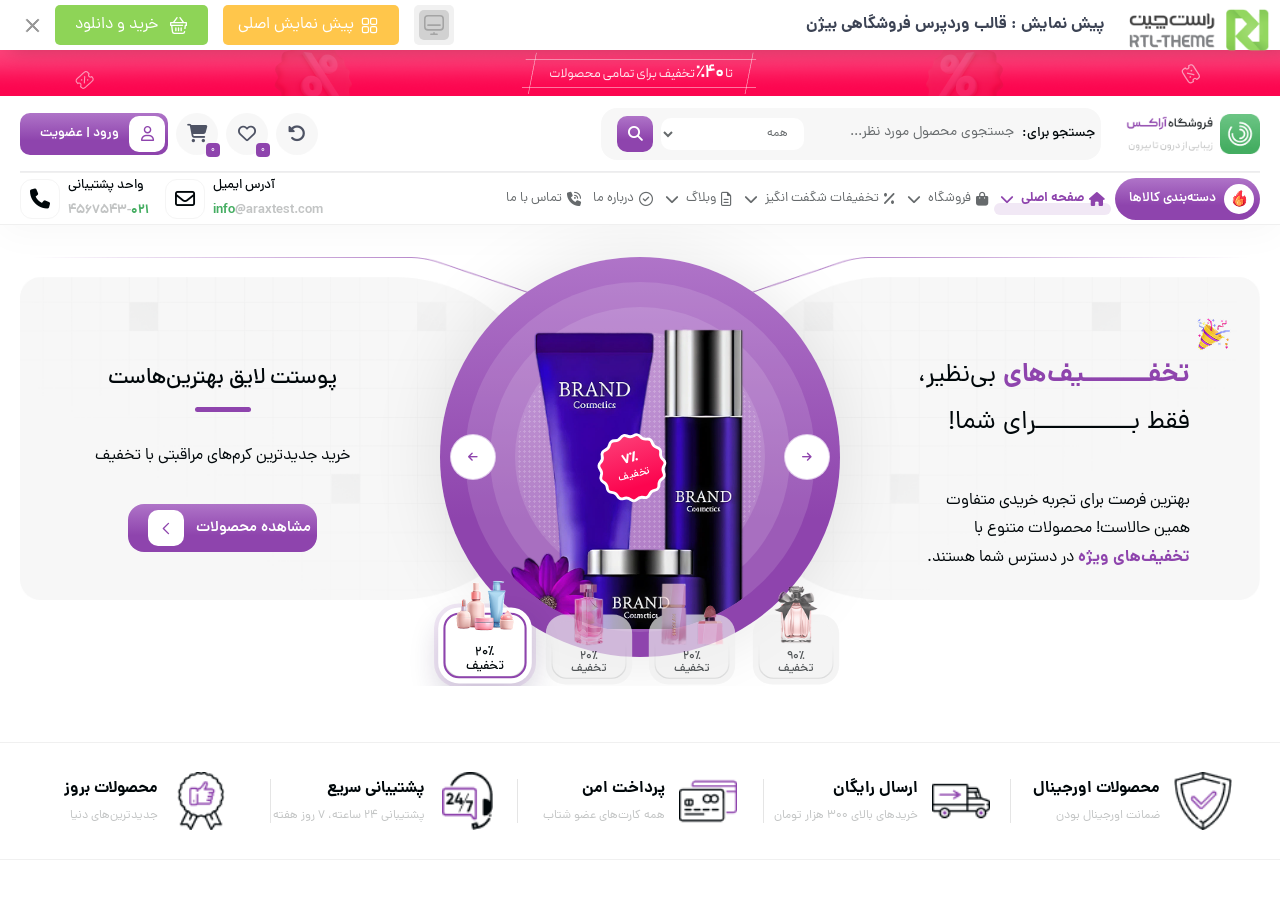
==== index.html @ 6281d41d "Initial commit" ====
<!doctype html>
<html dir="rtl" lang="fa-IR">
  <head>
    <meta charset="UTF-8" />
    <title>پیش نمایش : قالب وردپرس فروشگاهی بیژن</title>
    <meta
      name="viewport"
      content="width=device-width, initial-scale=1, maximum-scale=5"
    />
    <link rel="stylesheet" href="assets/css/fontiran.css" />
    <link rel="stylesheet" href="assets/css/styles.css" />
    <link rel="stylesheet" href="assets/css/site-header.css" />
    <link rel="stylesheet" href="assets/css/hero.css" />
    <link
      rel="stylesheet"
      href="https://cdnjs.cloudflare.com/ajax/libs/font-awesome/6.5.2/css/all.min.css"
    />
  </head>
  <body
    id="preview-bar"
    class="preview-shell-page"
    data-preview-device="desktop"
    data-preview-bar
  >
    <!-- Preview top bar -->
    <div class="preview-bar" role="toolbar" aria-label="نوار ابزار پیش‌نمایش">
      <!-- Logo -->
      <div class="preview-bar__logo-wrap">
        <a href="https://www.rtl-theme.com">
          <img
            src="assets/images/logo.png"
            alt="راست چین - RTL-THEME"
            class="preview-bar__logo-image"
          />
        </a>
      </div>

      <!-- Title -->
      <div class="preview-bar__title-wrap">
        <h1 class="preview-bar__title">
          پیش نمایش : قالب وردپرس فروشگاهی بیژن
        </h1>
      </div>

      <!-- Device switcher -->
      <div
        class="preview-bar__devices"
        role="group"
        aria-label="تغییر اندازه نمایش"
      >
        <div class="device-switcher">
          <button
            type="button"
            class="device-switcher__button device-switcher__button--desktop"
            data-device="desktop"
            aria-pressed="true"
            aria-label="نمایش دسکتاپ"
          ></button>
          <button
            type="button"
            class="device-switcher__button device-switcher__button--laptop"
            data-device="laptop"
            aria-pressed="false"
            aria-label="نمایش لپ‌تاپ"
          ></button>
          <button
            type="button"
            class="device-switcher__button device-switcher__button--tablet"
            data-device="tablet"
            aria-pressed="false"
            aria-label="نمایش تبلت"
          ></button>
          <button
            type="button"
            class="device-switcher__button device-switcher__button--mobile"
            data-device="mobile"
            aria-pressed="false"
            aria-label="نمایش موبایل"
          ></button>
        </div>
      </div>

      <!-- Buy + preview buttons -->
      <div class="preview-bar__actions">
        <a href="#" class="preview-bar__link preview-bar__link--preview">
          <span class="preview-bar__link-icon" aria-hidden="true"></span>
          پیش نمایش اصلی
        </a>
        <a href="#" class="preview-bar__link preview-bar__link--buy">
          <span class="preview-bar__link-icon" aria-hidden="true"></span>
          خرید و دانلود
        </a>
      </div>

      <!-- Close -->
      <div class="preview-bar__close-wrap">
        <button
          type="button"
          class="preview-bar__close"
          aria-label="بستن پیش‌نمایش"
          data-preview-bar-close
        ></button>
      </div>
    </div>

    <button
      type="button"
      class="preview-bar-restore"
      data-preview-bar-open
      aria-label="نمایش دوباره نوار پیش‌نمایش"
      aria-controls="preview-bar"
      hidden
    >
      <i class="fa-solid fa-chevron-down" aria-hidden="true"></i>

      <span>نمایش نوار پیش‌نمایش</span>
    </button>

    <main class="preview-stage">
      <div class="preview-device-frame" data-preview-device-frame>
        <iframe
          class="preview-device-frame__content"
          src="demo.html"
          title="پیش‌نمایش قالب فروشگاهی بیژن"
          data-preview-iframe
        ></iframe>
      </div>
    </main>

    <script src="assets/js/core/preview.js"></script>

    <script>
      initPreviewBar();
      initDeviceSwitcher();
    </script>
  </body>
</html>
---- assets/css/fontiran.css ----
/* Dana font family - WOFF only. Remove unused weight blocks if not downloaded. */

@font-face {
    font-family: "Dana";
    font-style: normal;
    font-weight: 10;
    font-display: swap;
    src: url('../fonts/woff/DanaFaNum-Hairline.woff') format('woff');
}

@font-face {
    font-family: "Dana";
    font-style: normal;
    font-weight: 100;
    font-display: swap;
    src: url('../fonts/woff/DanaFaNum-Thin.woff') format('woff');
}

@font-face {
    font-family: "Dana";
    font-style: normal;
    font-weight: 200;
    font-display: swap;
    src: url('../fonts/woff/DanaFaNum-UltraLight.woff') format('woff');
}

@font-face {
    font-family: "Dana";
    font-style: normal;
    font-weight: 300;
    font-display: swap;
    src: url('../fonts/woff/DanaFaNum-Light.woff') format('woff');
}

@font-face {
    font-family: "Dana";
    font-style: normal;
    font-weight: normal;
    font-display: swap;
    src: url('../fonts/woff/DanaFaNum-Regular.woff') format('woff');
}

@font-face {
    font-family: "Dana";
    font-style: normal;
    font-weight: 500;
    font-display: swap;
    src: url('../fonts/woff/DanaFaNum-Medium.woff') format('woff');
}

@font-face {
    font-family: "Dana";
    font-style: normal;
    font-weight: 600;
    font-display: swap;
    src: url('../fonts/woff/DanaFaNum-DemiBold.woff') format('woff');
}

@font-face {
    font-family: "Dana";
    font-style: normal;
    font-weight: bold;
    font-display: swap;
    src: url('../fonts/woff/DanaFaNum-Bold.woff') format('woff');
}

@font-face {
    font-family: "Dana";
    font-style: normal;
    font-weight: 800;
    font-display: swap;
    src: url('../fonts/woff/DanaFaNum-ExtraBold.woff') format('woff');
}

@font-face {
    font-family: "Dana";
    font-style: normal;
    font-weight: 900;
    font-display: swap;
    src: url('../fonts/woff/DanaFaNum-Black.woff') format('woff');
}
---- assets/css/styles.css ----
/* ============================================
   Shared design tokens
   ============================================ */
:root {
  --layout-max-width: 1400px;
  --layout-gutter: 24px;

  --color-brand-primary: #8e44ad;
  --color-brand-primary-light-end: #af74c8;
  --color-brand-gradient: linear-gradient(
    180deg,
    var(--color-brand-primary-light-end) 0%,
    var(--color-brand-primary) 65.38%
  );
  --color-brand-primary-tint: #8e44ad1f;
  --color-secondary-accent: #44ad61;

  --color-text-dark: #00070a;
  --color-text-nav: #666a6c;
  --color-text-muted: #c2c4c4;
  --color-border: #ececee;
  --color-icon-border: #f5f5f5;
  --color-white: #fff;
  --color-surface: var(--color-white);
  --color-search-bg: #f7f7f7;
  --color-card-muted: #f0f0f0;
  --color-header-icon-bg: #f0f0f080;
  --color-header-icon-fg: #4e5364;
  --color-badge: var(--color-brand-primary);

  /* ============================================
   Neutral Borders
   ============================================ */

  --color-border-subtle: rgba(0, 0, 0, 0.06);

  --site-toolbar-height: 76px;
  --site-nav-height: 52px;

  --preview-buy: #8ed457;
  --preview-buy-hover: #76d22d;
  --preview-primary: #ffc64b;
  --preview-primary-hover: #ecaf2b;
  --preview-device-bg: #f1f1f1;
  --preview-device-bg-hover: #d1d1d1;
  --preview-title: #3c4354;
  --preview-bar-height: 50px;
  --preview-bar-shadow: 10px 0 20px rgba(0, 0, 0, 0.2);

  --header-banner-height: 46px;
  --compact-header-height: 72px;

  /* ============================================
   Shared section typography
   ============================================ */

  --section-eyebrow-size: 0.875rem;
  --section-eyebrow-weight: 400;
  --section-eyebrow-line-height: 1.8;

  --section-title-size: 1.5rem;
  --section-title-weight: 400;
  --section-title-line-height: 1.5;

  --section-title-accent-weight: 700;

  /* ============================================
   Small Typography Scale
   ============================================ */

  --text-2xs: 0.6875rem; /* 11px */
  --text-xs: 0.75rem; /* 12px */
  --text-sm: 0.8125rem; /* 13px */
  --text-md: 0.875rem; /* 14px */

  /* ============================================
   Layout & Section Rhythm
   ============================================ */

  --section-content-width: 1360px;
  --section-inline-padding: 20px;

  --section-space-top: 88px;
  --section-space-bottom: 80px;

  /* ============================================
   Border Radius Scale
   ============================================ */

  --radius-xs: 4px;
  --radius-sm: 8px;
  --radius-md: 10px;
  --radius-control: 12px;
  --radius-cta: 15px;
  --radius-lg: 16px;
  --radius-card-lg: 20px;
  --radius-xl: 24px;
  --radius-round: 999px;
  --radius-circle: 50%;

  /* ============================================
   Motion Durations
   ============================================ */

  --duration-fast: 160ms;
  --duration-base: 200ms;
  --duration-smooth: 220ms;
}

/* ============================================
   Base
   ============================================ */
*,
*::before,
*::after {
  box-sizing: border-box;
}

html {
  min-width: 320px;
  font-size: 16px;
}

body {
  margin: 0;
  overflow-x: hidden;
  color: var(--color-text-dark);
  background: var(--color-surface);
  font-family: "Dana", Tahoma, Arial, sans-serif;
}

/* ============================================
   Global Element Reset
   ============================================ */

:where(h1, h2, h3, h4, h5, h6, p, figure, ul, ol) {
  margin: 0;
}

:where(ul, ol) {
  padding: 0;
  list-style: none;
}

a {
  color: inherit;
  text-decoration: none;
}

button,
input,
select,
textarea {
  font: inherit;
}

img,
svg {
  vertical-align: middle;
}

a,
button {
  -webkit-tap-highlight-color: transparent;
}

:where(a, button, input, select, textarea):focus-visible {
  outline: 2px solid var(--color-brand-primary);
  outline-offset: 3px;
}

.visually-hidden {
  position: absolute !important;
  width: 1px !important;
  height: 1px !important;
  padding: 0 !important;
  margin: -1px !important;
  overflow: hidden !important;
  clip: rect(0, 0, 0, 0) !important;
  white-space: nowrap !important;
  border: 0 !important;
}

/* ============================================
   Shared Slider Navigation
   ============================================ */

.slider-arrows {
  display: flex;
  align-items: center;
  flex: 0 0 auto;
}

.slider-arrow {
  -webkit-appearance: none;
  appearance: none;

  display: inline-flex;
  align-items: center;
  justify-content: center;

  flex: 0 0 auto;

  padding: 0;

  border-radius: var(--radius-circle);

  font: inherit;
  line-height: 1;

  cursor: pointer;
}

.slider-arrow > i,
.slider-arrow > svg {
  flex: 0 0 auto;
  pointer-events: none;
}

.slider-arrow:disabled {
  cursor: default;
}

/* ============================================
   Compact Slider Arrow
   New Products + Best Sellers
   ============================================ */

.slider-arrow--compact {
  width: 38px;
  height: 38px;

  border: 1px solid rgba(145, 68, 183, 0.28);

  background: var(--color-surface);
  color: var(--color-brand-primary);

  font-size: 11px;

  transition:
    color var(--duration-fast) ease,
    background-color var(--duration-fast) ease,
    border-color var(--duration-fast) ease,
    transform var(--duration-fast) ease,
    opacity var(--duration-fast) ease;
}

.slider-arrow--compact:hover {
  border-color: var(--color-brand-primary);

  background: var(--color-brand-primary);
  color: var(--color-white);

  transform: translateY(-2px);
}

.slider-arrow--compact:focus-visible {
  outline: 2px solid var(--color-brand-primary);
  outline-offset: 3px;
}

.slider-arrow--compact:disabled {
  border-color: var(--color-border-subtle);

  background: #fafafa;
  color: #cecece;

  opacity: 0.8;

  transform: none;
}

@media only screen and (max-width: 700px) {
  .slider-arrow--compact {
    width: 34px;
    height: 34px;

    font-size: 10px;
  }
}

/* Reduced motion */

@media (prefers-reduced-motion: reduce) {
  .slider-arrow,
  .slider-arrow::before,
  .slider-arrow::after {
    transition-duration: 0.01ms !important;
  }
}

/* ============================================
   Shared Section View All
   ============================================ */

.section-view-all {
  --section-view-all-accent: var(--color-brand-primary);

  display: inline-flex;
  align-items: center;
  justify-content: center;

  flex: 0 0 auto;

  color: var(--section-view-all-accent);

  font-size: 0.875rem;
  font-weight: 600;
  line-height: 1.8;

  white-space: nowrap;

  text-decoration-line: underline;
  text-decoration-color: currentColor;
  text-decoration-thickness: 1px;
  text-underline-offset: 4px;

  transition:
    color var(--duration-fast) ease,
    background-color var(--duration-fast) ease,
    border-color var(--duration-fast) ease,
    opacity var(--duration-fast) ease,
    transform var(--duration-fast) ease;
}

.section-view-all:hover {
  color: var(--section-view-all-accent);

  opacity: 0.8;

  transform: translateX(-2px);
}

.section-view-all:focus-visible {
  outline: 2px solid var(--section-view-all-accent);

  outline-offset: 4px;

  border-radius: var(--radius-xs);
}

/* ============================================
   Light variant
   Amazing Deals
   ============================================ */

.section-view-all--light {
  --section-view-all-accent: var(--color-white);
}

/* ============================================
   Button variant
   Blog News
   ============================================ */

.section-view-all--button {
  width: 170px;
  height: 48px;

  justify-content: space-between;

  padding: 5px 5px 5px 15px;

  border: 1px solid var(--section-view-all-accent);

  border-radius: 14px;

  background: var(--section-view-all-accent);

  color: var(--color-white);

  text-decoration: none;

  direction: rtl;
}

.section-view-all--button:hover {
  border-color: var(--section-view-all-accent);

  background: var(--color-white);

  color: var(--section-view-all-accent);

  opacity: 1;

  transform: translateX(-2px);
}

/* ============================================
   Reduced Motion
   ============================================ */

@media (prefers-reduced-motion: reduce) {
  .section-view-all {
    transition-duration: 0.01ms;
  }
}

/* ============================================
   Shared Section Heading
   ============================================ */

.section-heading {
  display: flex;
  flex-direction: column;

  gap: 8px;

  min-width: 0;
}

.section-eyebrow {
  margin: 0;

  font-size: var(--section-eyebrow-size);
  font-weight: var(--section-eyebrow-weight);
  line-height: var(--section-eyebrow-line-height);

  direction: ltr;
}

.section-title {
  margin: 0;

  font-size: var(--section-title-size);
  font-weight: var(--section-title-weight);
  line-height: var(--section-title-line-height);
}

/* ============================================
   Shared Section Divider
   ============================================ */

.section-divider {
  width: 100%;
  height: 1px;

  border: 0;

  background: #e7e7ec;
}

/* ============================================
   Preview bar
   ============================================ */
.preview-bar {
  position: absolute;
  inset: 0 0 auto;
  z-index: 6;
  display: flex;
  align-items: center;
  justify-content: flex-end;
  width: 100%;
  height: var(--preview-bar-height);
  padding: 10px;
  background: var(--color-surface);
  box-shadow: var(--preview-bar-shadow);
  transition: opacity 0.25s ease;
}

.preview-bar__logo-wrap {
  display: flex;
  flex: 0 0 150px;
  padding-top: 10px;
}

.preview-bar__logo-image {
  display: block;
  width: 100%;
  height: 45px;
  object-fit: contain;
}

.preview-bar__title-wrap {
  display: flex;
  align-items: center;
  min-width: 0;
  margin-inline-start: 15px;
  margin-inline-end: auto;
}

.preview-bar__title {
  width: 100%;
  margin: 0;
  color: var(--preview-title);
  font-size: 16px;
  font-weight: 700;
  line-height: 1.4;
  direction: rtl;
  text-align: right;
  white-space: nowrap;
}

.preview-bar__devices {
  position: relative;
  display: flex;
  width: 40px;
  height: 40px;
}

.device-switcher {
  position: absolute;
  top: 0;
  left: 0;
  display: flex;
  flex-direction: row-reverse;
  align-items: center;
  gap: 5px;
  width: 40px;
  height: 40px;
  padding: 5px;
  overflow: hidden;
  border-radius: 5px;
  background: var(--preview-device-bg);
  transition: width 0.3s ease;
}

.device-switcher:hover,
.device-switcher:focus-within {
  width: 145px;
}

.device-switcher__button {
  display: none;
  flex: 0 0 30px;
  width: 30px;
  height: 30px;
  padding: 0;
  border: 0;
  border-radius: 5px;
  background-color: transparent;
  background-position: center;
  background-repeat: no-repeat;
  background-size: 20px 20px;
  cursor: pointer;
  transition: background-color var(--duration-base) ease;
}

.device-switcher__button[aria-pressed="true"],
.device-switcher:hover .device-switcher__button,
.device-switcher:focus-within .device-switcher__button {
  display: inline-block;
}

.device-switcher__button:hover,
.device-switcher__button[aria-pressed="true"] {
  background-color: var(--preview-device-bg-hover);
}

.device-switcher__button--desktop {
  background-image: url("../images/desktop.svg");
}

.device-switcher__button--laptop {
  background-image: url("../images/laptop.svg");
}

.device-switcher__button--tablet {
  background-image: url("../images/tablet.svg");
}

.device-switcher__button--mobile {
  background-image: url("../images/mobile.svg");
}

.preview-bar__actions {
  display: flex;
  align-items: center;
  gap: 15px;
  margin-inline-start: 15px;
  margin-inline-end: 0;
}

.preview-bar__link {
  display: inline-flex;
  align-items: center;
  color: var(--color-surface);
  text-decoration: none;
  white-space: nowrap;
}

.preview-bar__link--buy {
  gap: 10px;
  margin-inline-end: 15px;
  padding: 8px 20px;
  border-radius: 5px;
  background: var(--preview-buy);
  transition:
    background-color var(--duration-base) ease,
    box-shadow var(--duration-base) ease;
}

.preview-bar__link--buy:hover {
  background: var(--preview-buy-hover);
  box-shadow: 0 0 10px rgba(0, 0, 0, 0.2);
}

.preview-bar__link--preview {
  gap: 5px;
  padding: 8px 20px 8px 15px;
  border-radius: 5px;
  background: var(--preview-primary);
  transition: background-color var(--duration-base) ease;
}

.preview-bar__link--preview:hover {
  background: var(--preview-primary-hover);
}

.preview-bar__link-icon {
  display: inline-block;
  width: 20px;
  height: 17px;
  background-repeat: no-repeat;
  background-position: center;
}

.preview-bar__link--buy .preview-bar__link-icon {
  background-image: url("../images/basket.svg");
}

.preview-bar__link--preview .preview-bar__link-icon {
  background-image: url("../images/preview-icon.svg");
}

.preview-bar__close-wrap {
  display: flex;
  margin-inline-end: 15px;
}

.preview-bar__close {
  width: 15px;
  height: 15px;
  padding: 0;
  border: 0;
  background-color: transparent;
  background-image: url("../images/cross.svg");
  background-repeat: no-repeat;
  background-position: center;
  cursor: pointer;
}

/* ============================================
   Preview bar restore button
   ============================================ */
.preview-bar-restore {
  position: fixed;
  top: 10px;
  left: 12px;
  z-index: 100;

  display: inline-flex;
  align-items: center;
  justify-content: center;
  gap: 7px;

  min-height: 36px;
  padding: 7px 12px;

  border: 1px solid rgba(255, 255, 255, 0.18);
  border-radius: 10px;

  background: rgba(34, 43, 60, 0.94);
  box-shadow: 0 8px 24px rgba(0, 0, 0, 0.2);

  color: var(--color-white);
  font: inherit;
  font-size: 12px;
  font-weight: 500;

  cursor: pointer;
  backdrop-filter: blur(8px);

  transition:
    background-color var(--duration-fast) ease,
    transform var(--duration-fast) ease,
    box-shadow var(--duration-fast) ease;
}

.preview-bar-restore:hover {
  background: rgba(47, 58, 79, 0.98);
  transform: translateY(2px);

  box-shadow: 0 10px 28px rgba(0, 0, 0, 0.26);
}

.preview-bar-restore:focus-visible {
  outline: 2px solid var(--color-brand-primary);
  outline-offset: 3px;
}

.preview-bar-restore i {
  font-size: 11px;
}

.preview-bar-restore[hidden] {
  display: none;
}

body.is-preview-bar-hidden .preview-bar {
  display: none;
}

body.is-preview-bar-hidden .header-banner {
  margin-top: 0;
}

/* ============================================
   Preview bar responsive
   ============================================ */
@media (max-width: 1250px) {
  .preview-bar__title-wrap {
    flex: 0 0 50%;
  }
}

@media (max-width: 992px) {
  .preview-bar__logo-wrap {
    margin-inline-start: auto;
  }
}

@media (max-width: 920px) {
  .preview-bar__devices {
    display: none;
  }
}

@media (max-width: 770px) {
  .preview-bar__title-wrap {
    display: none;
  }
}

@media (max-width: 557px) {
  .preview-bar__link {
    padding: 10px;
    font-size: 0;
  }

  .preview-bar__link-icon {
    height: 23px;
  }
}

/* ============================================
   Device preview workspace
   ============================================ */
.preview-shell-page {
  --preview-device-width: 100%;
  --preview-stage-offset: var(--preview-bar-height);

  min-height: 100vh;
  margin: 0;
  overflow: hidden;

  background: #303b4f;
}

.preview-shell-page.is-preview-bar-hidden {
  --preview-stage-offset: 0px;
}

.preview-stage {
  display: flex;
  justify-content: center;
  align-items: flex-start;

  width: 100%;
  height: 100vh;
  height: 100dvh;

  padding-top: var(--preview-stage-offset);

  overflow: hidden;

  transition: padding-top 250ms ease;
}

.preview-device-frame {
  width: var(--preview-device-width);
  max-width: 100%;

  height: calc(100vh - var(--preview-stage-offset));
  height: calc(100dvh - var(--preview-stage-offset));

  background: var(--color-surface);

  box-shadow:
    0 0 0 1px rgba(255, 255, 255, 0.08),
    0 18px 50px rgba(0, 0, 0, 0.22);

  transition:
    width 280ms cubic-bezier(0.22, 1, 0.36, 1),
    height 250ms ease;
}

.preview-device-frame__content {
  display: block;

  width: 100%;
  height: 100%;

  border: 0;

  background: var(--color-surface);
}

/* ---------- Desktop ---------- */
.preview-shell-page[data-preview-device="desktop"] {
  --preview-device-width: 100%;
}

/* ---------- Laptop ---------- */
.preview-shell-page[data-preview-device="laptop"] {
  --preview-device-width: 1024px;
}

/* ---------- Tablet ---------- */
.preview-shell-page[data-preview-device="tablet"] {
  --preview-device-width: 768px;
}

/* ---------- Mobile ---------- */
.preview-shell-page[data-preview-device="mobile"] {
  --preview-device-width: 425px;
}
---- assets/css/site-header.css ----
/* ============================================
   Discount banner
   ============================================ */
.header-banner {
  position: relative;
  z-index: 5;
  display: block;
  width: 100%;
  height: var(--header-banner-height);
  margin-top: var(--preview-bar-height);
  background-image: url("../images/header-banner.png");
  background-position: center;
  background-repeat: no-repeat;
  background-size: cover;
  transition: margin-top 0.25s ease;
}

.demo-page .header-banner {
  margin-top: 0;
}

/* ============================================
   Site header wrapper
   ============================================ */
.site-header {
  position: relative;
  z-index: 4;
  width: 100%;
  border-bottom: 1px solid #f0f0f0;
  background-color: var(--color-surface);
  box-shadow: 0 8px 36px rgba(0, 0, 0, 0.0314);
}

.site-header__inner {
  max-width: var(--layout-max-width);
  margin: 0 auto;
  padding: 0 var(--layout-gutter);
}

/* ============================================
   Toolbar row (logo + search + account actions)
   ============================================ */
.toolbar {
  display: flex;
  align-items: center;
  justify-content: space-between;
  gap: 24px;
  min-height: var(--site-toolbar-height);
  border-bottom: 1px solid var(--color-border);
}

.toolbar__brand-group {
  display: flex;
  align-items: center;
  gap: 32px;
  flex: 1 1 auto;
  min-width: 0;
}

.toolbar__logo-link {
  flex-shrink: 0;
  display: inline-flex;
}

.toolbar__logo {
  height: 40px;
  width: auto;
  display: block;
}

/* --- Product search --- */
.product-search {
  position: relative;
  display: flex;
  align-items: center;
  flex: 1 1 auto;
  max-width: 560px;
  gap: 8px;
  background-color: var(--color-search-bg);
  border-radius: var(--radius-lg);
  padding: 8px 6px 8px 16px;
}

.product-search__label {
  flex-shrink: 0;
  color: var(--color-text-dark);
  font-size: 14px;
  font-weight: 500;
  white-space: nowrap;
}

.product-search__input {
  flex: 1 1 auto;
  min-width: 0;
  border: none;
  background: transparent;
  padding: 0;
  font-size: 14px;
  line-height: 1.2;
  color: var(--color-text-dark);
}

.product-search__input::placeholder {
  color: var(--color-text-nav);
}

.product-search__input:focus {
  outline: none;
}

.product-search:focus-within {
  box-shadow: 0 0 0 2px var(--color-brand-primary-tint);
}

.product-search__category {
  border: none;
  background-color: var(--color-surface);
  color: var(--color-text-nav);
  font-size: 12px;
  padding: 6px 12px;
  border-radius: var(--radius-md);
  width: fit-content;
  max-width: 160px;
  flex-shrink: 0;
  cursor: pointer;
}

.product-search__category:focus {
  outline: none;
}

.product-search__submit {
  flex-shrink: 0;
  width: 36px;
  height: 36px;
  display: inline-flex;
  align-items: center;
  justify-content: center;
  border: none;
  border-radius: var(--radius-md);
  cursor: pointer;
  background: var(--color-brand-gradient);
  color: var(--color-surface);
  font-size: 15px;
  transition: opacity var(--duration-base);
}

.product-search__submit:hover {
  opacity: 0.85;
}

/* ============================================
   Product Search Results
   ============================================ */

.product-search__results {
  position: absolute;
  top: calc(100% + 10px);
  right: 0;
  left: 0;
  z-index: 50;

  max-height: 420px;
  padding: 8px;

  overflow-y: auto;
  overscroll-behavior: contain;

  border: 1px solid var(--color-border);
  border-radius: var(--radius-lg);

  background: var(--color-surface);

  box-shadow:
    0 18px 45px rgba(28, 18, 34, 0.12),
    0 4px 14px rgba(28, 18, 34, 0.06);

  scrollbar-width: thin;
  scrollbar-color: rgba(142, 68, 173, 0.35) transparent;
}

.product-search__results::-webkit-scrollbar {
  width: 6px;
}

.product-search__results::-webkit-scrollbar-track {
  background: transparent;
}

.product-search__results::-webkit-scrollbar-thumb {
  border-radius: var(--radius-round);
  background: rgba(142, 68, 173, 0.28);
}

.product-search__results::-webkit-scrollbar-thumb:hover {
  background: rgba(142, 68, 173, 0.45);
}

.product-search__results[hidden] {
  display: none;
}

.product-search__result {
  display: grid;
  grid-template-columns: 58px minmax(0, 1fr);
  align-items: center;
  gap: 12px;

  width: 100%;
  min-height: 74px;
  padding: 8px;

  border: 0;
  border-radius: var(--radius-md);

  background: transparent;
  color: inherit;

  font: inherit;
  text-align: right;

  cursor: pointer;

  transition:
    background-color var(--duration-fast) ease,
    color var(--duration-fast) ease;
}

.product-search__result:hover,
.product-search__result.is-active {
  background: rgba(142, 68, 173, 0.07);
}

.product-search__result + .product-search__result {
  margin-top: 2px;
}

.product-search__result-media {
  display: inline-flex;
  align-items: center;
  justify-content: center;

  width: 58px;
  height: 58px;

  overflow: hidden;

  border: 1px solid var(--color-border);
  border-radius: var(--radius-md);

  background: var(--color-surface);
}

.product-search__result-media img {
  display: block;

  width: 100%;
  height: 100%;

  object-fit: contain;
}

.product-search__result-media i {
  color: var(--color-brand-primary);
  font-size: 1.1rem;
}

.product-search__result-content {
  display: flex;
  flex-direction: column;
  gap: 7px;

  min-width: 0;
}

.product-search__result-title {
  display: -webkit-box;

  overflow: hidden;

  color: var(--color-text-dark);
  font-size: var(--text-md);
  font-weight: 600;
  line-height: 1.7;

  -webkit-box-orient: vertical;
  -webkit-line-clamp: 2;
  line-clamp: 2;
}

.product-search__result-title mark {
  padding: 0;

  background: transparent;
  color: var(--color-brand-primary);

  font-weight: 800;
}

.product-search__result-meta {
  display: flex;
  align-items: center;
  justify-content: space-between;
  gap: 12px;

  color: var(--color-text-nav);
  font-size: var(--text-xs);
  line-height: 1.5;
}

.product-search__result-meta strong {
  color: var(--color-brand-primary);
  font-weight: 700;

  white-space: nowrap;
}

.product-search__message {
  padding: 24px 16px;

  color: var(--color-text-nav);
  font-size: var(--text-md);
  line-height: 1.8;
  text-align: center;
}

.product-search__results-footer {
  margin-top: 6px;
  padding: 9px 10px 4px;

  border-top: 1px solid var(--color-border);

  color: var(--color-text-nav);
  font-size: var(--text-xs);
  text-align: center;
}

/* --- Toolbar actions (undo, wishlist, cart, account) --- */
.toolbar__actions {
  display: flex;
  align-items: center;
  gap: 10px;
  flex-shrink: 0;
}

.icon-action {
  border: 0;
  padding: 0;
  position: relative;
  display: inline-flex;
  align-items: center;
  justify-content: center;
  width: 44px;
  height: 44px;
  border-radius: 50%;
  background-color: var(--color-header-icon-bg);
  color: var(--color-header-icon-fg);
  font-size: 18px;
  text-decoration: none;
  transition: background-color var(--duration-base);
}

.icon-action:hover {
  background-color: var(--color-border);
}

button.icon-action {
  padding: 0;
  border: 0;
  font-family: inherit;
  cursor: pointer;
}

.icon-action__badge {
  position: absolute;
  bottom: -2px;
  right: -2px;
  width: 14px;
  height: 14px;
  border-radius: var(--radius-xs);
  background-color: var(--color-badge);
  color: var(--color-surface);
  font-size: 8px;
  line-height: 14px;
  text-align: center;
  font-weight: 500;
}

.account-button {
  display: inline-flex;
  align-items: center;
  gap: 10px;
  height: 42px;
  padding: 3px 3px 3px 20px;
  border: none;
  border-radius: var(--radius-md);
  background: var(--color-brand-gradient);
  color: var(--color-surface);
  font-size: 13px;
  font-weight: 600;
  cursor: pointer;
  white-space: nowrap;
  transition: background-color var(--duration-base);
}

.account-button:hover {
  background: var(--color-surface);
  color: var(--color-brand-primary);
  box-shadow: inset 0 0 0 1px var(--color-border);
}

.account-button__icon {
  display: inline-flex;
  align-items: center;
  justify-content: center;
  width: 36px;
  height: 36px;
  border-radius: var(--radius-md);
  background-color: var(--color-surface);
  color: var(--color-brand-primary);
  font-size: 15px;
  flex-shrink: 0;
  transition:
    background-color var(--duration-base),
    color var(--duration-base);
}

.account-button:hover .account-button__icon {
  background: var(--color-brand-gradient);
  color: var(--color-surface);
}

/* ============================================
   Secondary nav row (menu + contact chips)
   ============================================ */
.site-nav {
  position: relative;
  z-index: 1;
  display: flex;
  align-items: center;
  justify-content: space-between;
  gap: 20px;
  min-height: var(--site-nav-height);
  border-top: 1px solid #f0f0f0;
}

.site-nav__menu {
  display: flex;
  align-items: center;
  gap: 4px;
  list-style: none;
  margin: 0;
  padding: 0;
}

.site-nav__link {
  position: relative;
  display: inline-flex;
  align-items: center;
  gap: 6px;
  padding: 10px 8px;
  color: var(--color-text-nav);
  font-size: 14px;
  text-decoration: none;
  white-space: nowrap;
  transition: color var(--duration-base);
}

.site-nav__link i {
  font-size: 14px;
  color: inherit;
}

.site-nav__link:hover {
  color: var(--color-brand-primary);
}

.site-nav__item--active .site-nav__link {
  color: var(--color-brand-primary);
  font-weight: bold;
}

.site-nav__item--active .site-nav__link::before {
  content: "";
  position: absolute;
  inset-inline: 0;
  bottom: 4px;
  height: 12px;
  border-radius: var(--radius-round);
  background-color: var(--color-brand-primary-tint);
  z-index: -1;
}

.site-nav__item {
  position: relative;
}

.site-nav__caret {
  font-size: 10px;
  margin-inline-start: 2px;
  color: var(--color-text-nav);
  transition: transform var(--duration-base);
}

.site-nav__item--active .site-nav__caret {
  color: var(--color-brand-primary);
}

.site-nav__item--has-children:hover .site-nav__caret,
.site-nav__item--has-children:focus-within .site-nav__caret {
  transform: rotate(180deg);
}

.site-nav__submenu {
  position: absolute;
  top: 100%;
  inset-inline-start: 0;
  z-index: 20;
  width: 230px;
  margin: 8px 0 0;
  padding: 8px;
  list-style: none;
  background-color: var(--color-surface);
  border: 1px solid rgba(11, 21, 48, 0.06);
  border-radius: var(--radius-xl);
  box-shadow: 0 8px 40px rgba(0, 0, 0, 0.08);
  opacity: 0;
  visibility: hidden;
  transition: opacity var(--duration-base) ease-in-out;
}

.site-nav__submenu::before {
  content: "";

  position: absolute;

  top: -9px;
  inset-inline: 0;

  height: 9px;

  background: transparent;
}

.site-nav__item--has-children:hover .site-nav__submenu,
.site-nav__item--has-children:focus-within .site-nav__submenu {
  opacity: 1;
  visibility: visible;
}

.site-nav__submenu li:not(:last-child) {
  border-bottom: 1px solid rgba(11, 21, 48, 0.06);
}

.site-nav__submenu a {
  display: block;
  padding: 8px 12px;
  color: var(--color-text-nav);
  font-size: 13px;
  text-decoration: none;
}

.site-nav__submenu a:hover,
.site-nav__submenu a:focus-visible {
  color: var(--color-brand-primary);
}

/* --- Categories pill (first nav item, "featured" style) --- */
.categories-trigger {
  display: inline-flex;
  align-items: center;
  gap: 0;
  padding: 6px;
  margin-left: 8px;
  border-radius: var(--radius-round);
  background: var(--color-brand-gradient);
  color: var(--color-surface);
  font-size: 13px;
  font-weight: 600;
  text-decoration: none;
  white-space: nowrap;
  transition: opacity var(--duration-base);
}

.categories-trigger:hover {
  opacity: 0.85;
}

.categories-trigger__icon {
  display: inline-flex;
  align-items: center;
  justify-content: center;
  width: 30px;
  height: 30px;
  border-radius: 50%;
  background-color: var(--color-surface);
  flex-shrink: 0;
}

.categories-trigger__flame {
  width: 15px;
  height: 18px;
  display: block;
}

.categories-trigger__text {
  padding-inline: 8px;
}

/* --- Contact chips --- */
.site-nav__contact {
  display: flex;
  align-items: center;
  gap: 24px;
  flex-shrink: 0;
}

.contact-chip {
  display: grid;
  grid-template-columns: 1fr 40px;
  align-items: center;
  gap: 10px;
  text-decoration: none;
  color: inherit;
}

.contact-chip__icon {
  display: inline-flex;
  align-items: center;
  justify-content: center;
  width: 40px;
  height: 40px;
  border-radius: var(--radius-control);
  background-color: var(--color-surface);
  border: 1px solid var(--color-icon-border);
  color: var(--color-text-dark);
  font-size: 20px;
  flex-shrink: 0;
}

.contact-chip__text {
  display: flex;
  flex-direction: column;
  gap: 4px;
  text-align: end;
  font-size: 14px;
}

.contact-chip__label {
  color: var(--color-text-dark);
  font-weight: 500;
}

.contact-chip__value {
  color: var(--color-text-muted);
  font-weight: bold;
}

.contact-chip__value span {
  color: var(--color-secondary-accent);
}

/* ============================================
   Compact header
   Hidden on desktop
   ============================================ */
.compact-header {
  display: none;
}

.compact-header__menu,
.compact-header__action {
  padding: 0;
  border: 0;
  cursor: pointer;
}

.compact-header__brand {
  display: inline-flex;
  align-items: center;
  justify-content: center;
  text-decoration: none;
}

.compact-header__logo {
  display: block;
  width: auto;
  height: 44px;
  object-fit: contain;
}

.compact-header__actions {
  display: flex;
  align-items: center;
  gap: 8px;
}

.compact-header__menu,
.compact-header__action {
  display: inline-flex;
  align-items: center;
  justify-content: center;
  width: 44px;
  height: 44px;
  flex-shrink: 0;
  border-radius: var(--radius-control);
  font-size: 18px;
}

.compact-header__menu {
  border: 1px solid var(--color-brand-primary);
  background: var(--color-surface);
  color: var(--color-brand-primary);
}

.compact-header__action--cart {
  position: relative;
  background: transparent;
  color: var(--color-text-dark);
  text-decoration: none;
}

.compact-header__badge {
  position: absolute;
  top: 2px;
  inset-inline-start: 2px;

  display: inline-flex;
  align-items: center;
  justify-content: center;

  min-width: 18px;
  height: 18px;
  padding-inline: 4px;

  border-radius: var(--radius-round);

  background: var(--color-brand-primary);
  color: var(--color-white);

  font-size: 10px;
  line-height: 1;
}

.compact-header__action--account {
  background: var(--color-brand-gradient);
  color: var(--color-surface);
}

.compact-header__action--wishlist {
  position: relative;

  border: 1px solid var(--color-icon-border);

  background: var(--color-surface);
  color: var(--color-brand-primary);

  transition:
    color var(--duration-fast) ease,
    border-color var(--duration-fast) ease,
    background-color var(--duration-fast) ease;
}

.compact-header__action--wishlist:hover {
  border-color: var(--color-brand-primary);

  background: var(--color-brand-primary-tint);
}

/* ============================================
   Responsive
   ============================================ */
/* ============================================
   Laptop — 1366px and below
   ============================================ */
@media only screen and (max-width: 1366px) {
  .site-header__inner {
    padding-inline: 20px;
  }

  .toolbar {
    gap: 18px;
  }

  .toolbar__brand-group {
    gap: 24px;
  }

  .product-search {
    max-width: 500px;
  }

  .toolbar__actions {
    gap: 8px;
  }

  .icon-action {
    width: 42px;
    height: 42px;
  }

  .site-nav {
    gap: 12px;
  }

  .site-nav__menu {
    gap: 0;
  }

  .site-nav__link {
    gap: 5px;
    padding-inline: 6px;
    font-size: 13px;
  }

  .categories-trigger {
    margin-left: 4px;
  }

  .site-nav__contact {
    gap: 16px;
  }

  .contact-chip {
    gap: 8px;
  }

  .contact-chip__text {
    font-size: 13px;
  }
}

/* ============================================
   Tablet landscape — 1200px and below
   ============================================ */
@media only screen and (max-width: 1200px) {
  .site-header__inner {
    padding-inline: 16px;
  }

  .toolbar {
    gap: 14px;
  }

  .toolbar__brand-group {
    gap: 18px;
  }

  .product-search {
    max-width: 440px;
  }

  .product-search__category {
    max-width: 130px;
    padding-inline: 10px;
  }

  .toolbar__actions {
    gap: 6px;
  }

  .account-button {
    gap: 8px;
    padding-left: 14px;
  }

  .site-nav {
    gap: 8px;
  }

  .site-nav__link {
    padding-inline: 5px;
  }

  .categories-trigger {
    margin-left: 2px;
    font-size: 12px;
  }

  .site-nav__contact {
    gap: 10px;
  }

  .contact-chip {
    grid-template-columns: 1fr 36px;
    gap: 6px;
  }

  .contact-chip__icon {
    width: 36px;
    height: 36px;
    font-size: 18px;
  }

  .contact-chip__text {
    font-size: 12px;
  }
}

/* ============================================
   Tablet / laptop preview — 1024px and below
   ============================================ */
@media only screen and (max-width: 1024px) {
  .site-header__inner {
    display: none;
  }
  .compact-header {
    display: flex;
    align-items: center;
    width: 100%;
    min-height: var(--compact-header-height);
    padding-inline: 16px;
    background: var(--color-surface);
  }

  .compact-header__menu {
    flex: 0 0 auto;
  }

  .compact-header__brand {
    flex: 0 0 auto;
    margin-inline-start: 25px;
  }

  .compact-header__actions {
    flex: 0 0 auto;
    margin-inline-start: auto;
  }

  /* ============================================
   Mobile navigation layer
   ============================================ */
  .mobile-nav-layer {
    display: none;
  }

  .mobile-nav-layer:not([hidden]) {
    position: fixed;
    top: calc(
      var(--preview-bar-height) + var(--header-banner-height) +
        var(--compact-header-height)
    );
    right: 0;
    bottom: 0;
    left: 0;
    z-index: 40;
    display: block;
    overflow: hidden;
  }

  .mobile-nav-layer__overlay {
    position: absolute;
    inset: 0;
    width: 100%;
    height: 100%;
    padding: 0;
    border: 0;
    background: rgba(9, 7, 27, 0.86);
    cursor: pointer;
    opacity: 0;
    transition: opacity 250ms ease;
  }

  .mobile-sidebar {
    position: absolute;
    top: 0;
    right: 0;
    bottom: 0;
    left: auto;

    display: flex;
    flex-direction: column;

    width: min(280px, calc(100vw - 44px));
    height: 100%;

    overflow: hidden;
    border-radius: 0 0 0 18px;
    background: var(--color-surface);
    box-shadow: -12px 0 40px rgba(0, 0, 0, 0.12);

    direction: rtl;

    transform: translateX(100%);
    transition: transform 250ms ease;
  }

  /* Open state */
  .mobile-nav-layer.is-open > .mobile-nav-layer__overlay {
    opacity: 1;
  }

  .mobile-nav-layer.is-open > .mobile-sidebar {
    transform: translateX(0);
  }

  /* Prevent page scrolling while the menu is open */
  body.is-mobile-menu-open {
    overflow: hidden;
  }

  /* ---------- Sidebar search ---------- */
  .mobile-sidebar__search {
    position: relative;
    display: flex;
    align-items: center;
    gap: 8px;
    margin: 16px;
    padding: 6px;
    border-radius: var(--radius-control);
    background: var(--color-search-bg);
  }

  .mobile-sidebar__search-input {
    flex: 1 1 auto;
    min-width: 0;
    height: 36px;
    padding-inline: 8px;
    border: 0;
    outline: 0;
    background: transparent;
    color: var(--color-text-dark);
    font-size: 12px;
  }

  .mobile-sidebar__search-input::placeholder {
    color: var(--color-text-muted);
  }

  .mobile-sidebar__search-button {
    display: inline-flex;
    align-items: center;
    justify-content: center;
    flex: 0 0 36px;
    width: 36px;
    height: 36px;
    padding: 0;
    border: 0;
    border-radius: var(--radius-md);
    background: var(--color-brand-gradient);
    color: var(--color-surface);
    font-size: 14px;
    cursor: pointer;
  }

  /* ---------- Sidebar search results ---------- */

  .mobile-sidebar__search-results {
    position: absolute;
    top: calc(100% + 8px);
    right: 0;
    left: 0;
    z-index: 20;

    max-height: 330px;
    padding: 6px;

    overflow-y: auto;
    overscroll-behavior: contain;

    border: 1px solid var(--color-border);
    border-radius: var(--radius-md);

    background: var(--color-surface);

    box-shadow:
      0 14px 30px rgba(28, 18, 34, 0.12),
      0 4px 10px rgba(28, 18, 34, 0.05);

    scrollbar-width: thin;
    scrollbar-color: rgba(142, 68, 173, 0.32) transparent;
  }

  .mobile-sidebar__search-results[hidden] {
    display: none;
  }

  .mobile-sidebar__search-results::-webkit-scrollbar {
    width: 5px;
  }

  .mobile-sidebar__search-results::-webkit-scrollbar-track {
    background: transparent;
  }

  .mobile-sidebar__search-results::-webkit-scrollbar-thumb {
    border-radius: var(--radius-round);
    background: rgba(142, 68, 173, 0.28);
  }

  /* Result item */
  .mobile-sidebar__search-results .product-search__result {
    grid-template-columns: 46px minmax(0, 1fr);
    gap: 8px;

    min-height: 62px;
    padding: 6px;
  }

  /* Product image */
  .mobile-sidebar__search-results .product-search__result-media {
    width: 46px;
    height: 46px;

    border-radius: var(--radius-sm);
  }

  /* Result content */
  .mobile-sidebar__search-results .product-search__result-content {
    gap: 4px;
  }

  /* Product title */
  .mobile-sidebar__search-results .product-search__result-title {
    font-size: var(--text-xs);
    line-height: 1.6;

    -webkit-line-clamp: 2;
    line-clamp: 2;
  }

  /* Meta */
  .mobile-sidebar__search-results .product-search__result-meta {
    gap: 6px;

    font-size: var(--text-2xs);
  }

  /* Hide category label on sidebar */
  .mobile-sidebar__search-results .product-search__result-meta > span {
    display: none;
  }

  /* Price */
  .mobile-sidebar__search-results .product-search__result-meta strong {
    font-size: var(--text-2xs);
  }

  /* Empty / minimum-character state */
  .mobile-sidebar__search-results .product-search__message {
    padding: 18px 10px;

    font-size: var(--text-xs);
    line-height: 1.7;
  }

  /* Result count */
  .mobile-sidebar__search-results .product-search__results-footer {
    margin-top: 4px;
    padding: 8px 6px 3px;

    font-size: var(--text-2xs);
  }

  /* ---------- Sidebar navigation ---------- */
  .mobile-sidebar__navigation {
    flex: 1 1 auto;
    min-height: 0;
    padding: 0 16px 16px;
    overflow-y: auto;
    overscroll-behavior: contain;
  }

  .mobile-sidebar__section-title {
    position: relative;
    margin: 0 0 8px;
    padding: 0 4px 12px;
    border-bottom: 1px solid var(--color-border);
    color: var(--color-secondary-accent);
    font-size: 13px;
    font-weight: 600;
  }

  .mobile-sidebar__section-title::after {
    content: "";
    position: absolute;
    inset-inline-start: 0;
    bottom: -1px;
    width: 64px;
    height: 2px;
    border-radius: var(--radius-round);
    background: var(--color-secondary-accent);
  }

  .mobile-sidebar__menu {
    display: flex;
    flex-direction: column;
    gap: 2px;
    margin: 0;
    padding: 4px 0 0;
    list-style: none;
  }

  .mobile-sidebar__link {
    display: flex;
    align-items: center;
    gap: 9px;
    min-height: 38px;
    padding: 8px 6px;
    border-radius: 9px;
    color: var(--color-text-nav);
    font-size: 13px;
    text-decoration: none;
    transition:
      color 160ms ease,
      background-color 160ms ease;
  }

  .mobile-sidebar__link i {
    width: 18px;
    color: inherit;
    font-size: 13px;
    text-align: center;
  }

  .mobile-sidebar__link:hover,
  .mobile-sidebar__link:focus-visible {
    color: var(--color-brand-primary);
    background: var(--color-brand-primary-tint);
  }

  .mobile-sidebar__item.is-active .mobile-sidebar__link {
    color: var(--color-brand-primary);
    font-weight: 600;
  }

  /* ---------- Mobile sidebar submenus ---------- */

  .mobile-sidebar__submenu-toggle {
    width: 100%;

    border: 0;

    background: transparent;

    font-family: inherit;

    cursor: pointer;

    text-align: right;
  }

  .mobile-sidebar__submenu-toggle > span {
    flex: 1 1 auto;
  }

  .mobile-sidebar__caret {
    width: auto !important;

    margin-inline-start: auto;

    font-size: 10px !important;

    transition: transform var(--duration-fast) ease;
  }

  .mobile-sidebar__submenu-toggle[aria-expanded="true"] {
    color: var(--color-brand-primary);

    background: var(--color-brand-primary-tint);
  }

  .mobile-sidebar__submenu-toggle[aria-expanded="true"] .mobile-sidebar__caret {
    transform: rotate(180deg);
  }

  .mobile-sidebar__submenu {
    margin: 2px 0 6px;
    padding: 4px 32px 4px 6px;

    list-style: none;

    border-inline-start: 1px solid var(--color-border);
  }

  .mobile-sidebar__submenu[hidden] {
    display: none;
  }

  .mobile-sidebar__submenu li + li {
    margin-top: 2px;
  }

  .mobile-sidebar__submenu a {
    display: block;

    padding: 7px 10px;

    border-radius: 8px;

    color: var(--color-text-muted);

    font-size: 12px;
    line-height: 1.7;

    text-decoration: none;

    transition:
      color var(--duration-fast) ease,
      background-color var(--duration-fast) ease;
  }

  .mobile-sidebar__submenu a:hover,
  .mobile-sidebar__submenu a:focus-visible {
    color: var(--color-brand-primary);

    background: var(--color-brand-primary-tint);
  }

  /* ---------- Sidebar support ---------- */
  .mobile-sidebar__support {
    display: flex;
    align-items: center;
    gap: 10px;
    flex: 0 0 auto;
    margin-top: auto;
    padding: 14px 16px;
    border-top: 1px solid var(--color-border);
    color: inherit;
    text-decoration: none;
  }

  .mobile-sidebar__support-icon {
    display: inline-flex;
    align-items: center;
    justify-content: center;
    flex: 0 0 38px;
    width: 38px;
    height: 38px;
    border: 1px solid var(--color-icon-border);
    border-radius: var(--radius-control);
    color: var(--color-text-dark);
    font-size: 15px;
  }

  .mobile-sidebar__support-content {
    display: flex;
    flex-direction: column;
    gap: 3px;
  }

  .mobile-sidebar__support-content strong {
    color: var(--color-text-dark);
    font-size: 12px;
    font-weight: 600;
  }

  .mobile-sidebar__support-content small {
    color: var(--color-secondary-accent);
    font-size: 11px;
    direction: ltr;
    text-align: right;
  }

  body.is-preview-bar-hidden .mobile-nav-layer:not([hidden]) {
    top: calc(var(--header-banner-height) + var(--compact-header-height));
  }

  .demo-page .mobile-nav-layer:not([hidden]) {
    top: calc(var(--header-banner-height) + var(--compact-header-height));
  }
}

@media only screen and (max-width: 992px) {
  .site-nav__contact {
    display: none;
  }
}

@media only screen and (max-width: 920px) {
  .product-search__label,
  .product-search__category {
    display: none;
  }
}

@media only screen and (max-width: 770px) {
  .site-nav__link span {
    display: none;
  }

  .site-nav__link {
    padding: 8px;
  }

  .categories-trigger__text {
    display: inline;
  }
}

@media only screen and (max-width: 557px) {
  .toolbar {
    flex-wrap: wrap;
    gap: 12px;
    padding: 12px 0;
  }

  .toolbar__brand-group {
    order: 2;
    flex-basis: 100%;
  }

  .toolbar__actions {
    order: 1;
    margin-right: auto;
  }

  .account-button__text {
    display: none;
  }

  .account-button {
    width: 42px;
    padding: 0;
    justify-content: center;
  }
}
---- assets/css/hero.css ----
/* =========================================================
   Hero — rebuilt from scratch from the Bijan reference.
   Desktop geometry mirrors the original 1360px Elementor row:
   1fr / 507px / 1fr, with 206px side-panel overlap.
   ========================================================= */

.home-main {
  width: 100%;
}

.hero {
  width: 100%;
  max-width: var(--layout-max-width);
  margin: 0 auto;
  padding: 32px var(--section-inline-padding) 0;
  overflow: hidden;
}

.hero__grid {
  direction: rtl;
  display: grid;
  grid-template-columns: minmax(0, 1fr) 507px minmax(0, 1fr);
  grid-template-areas: "promo slider feature";
  align-items: start;
  width: 100%;
}

/* ---------- side panels ---------- */
.hero__promo,
.hero__feature {
  min-height: 375px;
  background-repeat: no-repeat;
  background-size: contain;
  color: var(--color-text-dark);
}

.hero__promo {
  grid-area: promo;
  margin-left: -206px;
  padding: 58px 28px 0 300px;
  background-image: url("../images/hero-bg-right.png");
  background-position: top right;
}

.hero__party {
  display: block;
  width: 38px;
  height: 38px;
  object-fit: contain;
  margin: 0;
}

.hero__promo-title,
.hero__promo-copy,
.hero__feature-title,
.hero__feature-copy {
  margin: 0;
}

.hero__promo-title {
  padding-right: 42px;
  font-size: 1.625rem;
  font-weight: 400;
  line-height: 1.8;
  white-space: nowrap;
}

.hero__promo-title strong,
.hero__promo-copy strong {
  color: var(--color-brand-primary);
  font-weight: 700;
}

.hero__promo-copy {
  margin-top: 40px;
  padding-right: 42px;
  font-size: 1rem;
  font-weight: 400;
  line-height: 1.8;
}

.hero__feature {
  grid-area: feature;
  display: flex;
  flex-direction: column;
  align-items: center;
  margin-right: -206px;
  padding: 106px 223px 0 0;
  background-image: url("../images/hero-bg-left.png");
  background-position: top left;
  text-align: center;
}

.hero__feature-title {
  font-size: 1.375rem;
  font-weight: 500;
  line-height: 2rem;
  white-space: nowrap;
}

.hero__feature-line {
  width: 56px;
  height: 5px;
  margin-top: 12px;
  border-radius: var(--radius-round);
  background: var(--color-brand-primary);
}

.hero__feature-copy {
  margin-top: 28px;
  padding-inline: 36px;
  font-size: 1rem;
  line-height: 2;
  white-space: nowrap;
}

.hero__feature-button {
  position: relative;
  display: inline-flex;
  align-items: center;
  gap: 12px;
  min-height: 48px;
  margin-top: 32px;
  padding: 6px 6px 6px 20px;
  border-radius: var(--radius-lg);
  background: var(--color-brand-gradient);
  color: var(--color-white);
  font-size: 0.9375rem;
  font-weight: 600;
  line-height: 1;
  text-decoration: none;
  box-shadow: none;
  transition:
    transform var(--duration-fast) ease,
    opacity var(--duration-fast) ease;
}

.hero__feature-button:hover {
  opacity: 0.92;
  transform: translateY(-1px);
}

.hero__feature-button-icon {
  display: inline-flex;
  align-items: center;
  justify-content: center;
  width: 36px;
  height: 36px;
  border-radius: var(--radius-md);
  background: var(--color-white);
  color: var(--color-brand-primary);
}

.hero__feature-button-icon svg {
  width: 19px;
  height: 19px;
  fill: none;
  stroke: currentColor;
  stroke-width: 1.7;
  stroke-linecap: round;
  stroke-linejoin: round;
}

/* ---------- center slider ---------- */
.hero-slider {
  grid-area: slider;
  position: relative;
  z-index: 2;
  display: flex;
  flex-direction: column;
  width: 507px;
  min-width: 0;
}

.hero-slider__main {
  position: relative;
  display: flex;
  align-items: center;
  justify-content: center;
  width: 507px;
  height: 507px;
  padding: 32px;
  border-radius: 50%;
  background: var(--color-brand-gradient);
  box-shadow: 0 0 72px rgba(0, 7, 10, 0.102);
  overflow: hidden;
}

.hero-slider__main::after {
  content: "";
  position: absolute;
  inset: 32px;
  z-index: 0;
  border-radius: 50%;
  background: rgba(255, 255, 255, 0.12);
}

.hero-slider__halo {
  position: absolute;
  inset: 64px;
  z-index: 0;
  border-radius: 50%;
  background: rgba(255, 255, 255, 0.12);
  pointer-events: none;
}

.hero-slider__halo::after {
  content: "";
  position: absolute;
  inset: 32px;
  border-radius: 50%;
  background: rgba(255, 255, 255, 0.12);
}

.hero-slider__dots {
  position: absolute;
  inset: 98px;
  z-index: 0;
  border-radius: 50%;
  opacity: 0.52;
  background-image: radial-gradient(
    rgba(255, 255, 255, 0.36) 1px,
    transparent 1.3px
  );
  background-size: 6px 6px;
  pointer-events: none;
}

.hero-slider__product {
  position: relative;
  z-index: 1;
  display: flex;
  align-items: center;
  justify-content: center;
  width: 443px;
  height: 443px;
  border-radius: 50%;
  overflow: hidden;
  text-decoration: none;
}

/* ---------- Individual hero slides ---------- */
.hero-slide {
  position: absolute;
  inset: 0;
  z-index: 1;

  display: flex;
  align-items: center;
  justify-content: center;

  border-radius: inherit;
  overflow: hidden;

  color: inherit;
  text-decoration: none;

  opacity: 0;
  visibility: hidden;
  pointer-events: none;

  transform: translateX(0) scale(0.96);

  transition:
    opacity 260ms ease,
    transform 460ms cubic-bezier(0.22, 1, 0.36, 1);
}

.hero-slide.is-active {
  opacity: 1;
  visibility: visible;
  pointer-events: auto;
  transform: translateX(0) scale(1);
}

.hero-slide.is-leaving-next {
  visibility: visible;
  opacity: 0;
  transform: translateX(-18%) scale(0.96);
}

.hero-slide.is-entering-next {
  z-index: 2;
  visibility: visible;
  opacity: 0;
  transform: translateX(18%) scale(0.96);
  transition: none;
}

.hero-slide.is-leaving-previous {
  visibility: visible;
  opacity: 0;
  transform: translateX(18%) scale(0.96);
}

.hero-slide.is-entering-previous {
  z-index: 2;
  visibility: visible;
  opacity: 0;
  transform: translateX(-18%) scale(0.96);
  transition: none;
}

.hero-slide.is-animating-in {
  z-index: 2;
  visibility: visible;
  opacity: 1;
  transform: translateX(0) scale(1);
}

.hero-slider__product-image {
  display: block;
  width: 444px;
  height: 436px;
  max-width: none;
  object-fit: contain;
  user-select: none;
  pointer-events: none;
}

.hero-slider__discount {
  position: absolute;
  z-index: 4;
  display: grid;
  align-items: center;
  width: 88px;
  height: 88px;
  color: var(--color-white);
  rotate: -15deg;
  transition:
    inset var(--duration-smooth) ease,
    transform var(--duration-smooth) ease,
    rotate var(--duration-smooth) ease;
}

.hero-slider__discount > img,
.hero-slider__discount-copy {
  grid-column: 1;
  grid-row: 1;
}

.hero-slider__discount > img {
  display: block;
  width: 88px;
  height: 88px;
}

.hero-slider__discount-copy {
  display: flex;
  flex-direction: column;
  align-items: center;
  justify-content: center;
  gap: 4px;
  text-align: center;
  line-height: 1;
}

.hero-slider__discount-copy b {
  font-size: 1rem;
  font-weight: 800;
}

.hero-slider__discount-copy small {
  font-size: 0.78rem;
  font-weight: 500;
}

.hero-slider__discount--center {
  top: 50%;
  left: 50%;
  transform: translate(-50%, -50%);
}

.hero-slider__discount--top-end {
  top: 48px;
  right: 24px;
  transform: none;
}

.hero-slider__discount--bottom-end {
  right: 24px;
  bottom: 64px;
  transform: none;
}

.hero-slider__discount--top-start {
  top: 48px;
  left: 24px;
  rotate: 15deg;
  transform: none;
}

.hero-slider__arrow {
  position: absolute;
  top: 50%;
  z-index: 5;

  translate: 0 -50%;

  transform: none;
}

.hero-slider__arrow:hover {
  border-color: var(--color-brand-primary);
  background: var(--color-brand-primary);
  color: var(--color-white);

  transform: none;
}

.hero-slider__arrow:active {
  border-color: var(--color-brand-primary);
  background: var(--color-brand-primary);
  color: var(--color-white);

  transform: none;
}

.hero-slider__arrow--left {
  left: 12px;
}

.hero-slider__arrow--right {
  right: 12px;
}

/* ---------- thumbnail row ---------- */
.hero-slider__thumbs {
  position: relative;
  z-index: 3;
  order: 2;
  display: grid;
  grid-template-columns: repeat(4, 1fr);
  gap: 20px;
  width: 100%;
  margin-top: -100px;
  padding-top: 44px;
  direction: ltr;
}

.hero-thumb {
  position: relative;
  direction: rtl;
  display: flex;
  flex-direction: column;
  align-items: center;
  justify-content: flex-end;
  gap: 6px;

  width: 100%;
  aspect-ratio: 11 / 9;
  padding: 20px;

  border: 0;
  border-radius: var(--radius-xl);

  background: var(--color-card-muted);
  color: var(--color-text-dark);

  font: inherit;
  font-size: 0.875rem;
  font-weight: 500;
  line-height: 1.05;
  text-align: center;

  cursor: pointer;
  isolation: isolate;

  opacity: 0.68;
  transform: scale(0.96);

  transition:
    opacity var(--duration-fast) ease,
    transform var(--duration-smooth) ease,
    background-color var(--duration-fast) ease,
    box-shadow var(--duration-smooth) ease,
    outline-color var(--duration-fast) ease;
}

.hero-thumb:hover {
  opacity: 0.9;
  transform: translateY(-2px) scale(1);
}

.hero-thumb::before,
.hero-thumb::after {
  content: "";
  position: absolute;
  border-radius: 18px;
  pointer-events: none;
}

.hero-thumb::before {
  inset: 6px;
  z-index: -2;
  background: linear-gradient(
    180deg,
    rgba(0, 7, 10, 0) 37.66%,
    rgba(0, 7, 10, 0.16) 100%
  );
}

.hero-thumb::after {
  inset: 7px;
  z-index: -1;
  background: inherit;
}

.hero-thumb img {
  position: absolute;
  top: 0;
  left: 50%;
  display: block;
  width: auto;
  max-width: 106px;
  height: 80px;
  object-fit: contain;
  transform: translate(-50%, -50%);
  pointer-events: none;
  transition: transform var(--duration-smooth) ease;
}

.hero-thumb:hover img {
  transform: translate(-50%, -53%);
}

.hero-thumb.is-active {
  z-index: 2;

  opacity: 1;
  transform: translateY(-4px) scale(1.04);

  background: var(--color-surface);

  outline: 2px solid var(--color-brand-primary);
  outline-offset: -7px;

  box-shadow:
    0 0 0 4px rgba(142, 68, 173, 0.12),
    0 14px 28px rgba(31, 18, 74, 0.18);
}

.hero-thumb.is-active img {
  transform: translate(-50%, -56%) scale(1.05);
}

.hero-thumb.is-active:hover {
  opacity: 1;
  transform: translateY(-5px) scale(1.06);
}

.hero-thumb:focus-visible {
  outline: 2px solid var(--color-brand-primary);
  outline-offset: 3px;
}

.hero-thumb.is-active:focus-visible {
  opacity: 1;
  transform: translateY(-4px) scale(1.04);

  outline: 3px solid var(--color-brand-primary);
  outline-offset: 3px;
}

/* =========================================================
   Responsive fallback.
   The two unavailable responsive background assets are not
   fabricated; the supplied desktop assets are adapted here.
   ========================================================= */

/* ============================================
   Laptop — 1366px and below
   ============================================ */
@media only screen and (max-width: 1366px) {
  .hero__grid {
    grid-template-columns: minmax(0, 1fr) 400px minmax(0, 1fr);
  }

  .hero__promo {
    margin-left: -160px;
    padding-left: 235px;
  }

  .hero__feature {
    margin-right: -160px;
    padding-right: 175px;
  }

  .hero-slider,
  .hero-slider__main {
    width: 400px;
  }

  .hero-slider__main {
    height: 400px;
    padding: 25px;
  }

  .hero-slider__main::after {
    inset: 25px;
  }

  .hero-slider__halo {
    inset: 50px;
  }

  .hero-slider__halo::after {
    inset: 25px;
  }

  .hero-slider__dots {
    inset: 77px;
    background-size: 5px 5px;
  }

  .hero-slider__product {
    width: 350px;
    height: 350px;
  }

  .hero-slider__product-image {
    width: 350px;
    height: 344px;
  }

  .hero-slider__discount {
    width: 70px;
    height: 70px;
  }

  .hero-slider__discount > img {
    width: 70px;
    height: 70px;
  }

  .hero-slider__discount-copy {
    gap: 3px;
  }

  .hero-slider__discount-copy b {
    font-size: 0.86rem;
  }

  .hero-slider__discount-copy small {
    font-size: 0.68rem;
  }

  .hero-slider__discount--top-end {
    top: 38px;
    right: 20px;
  }

  .hero-slider__discount--bottom-end {
    right: 20px;
    bottom: 50px;
  }

  .hero-slider__discount--top-start {
    top: 38px;
    left: 20px;
  }

  .hero-slider__arrow {
    width: 46px;
    height: 46px;
  }

  .hero-slider__arrow--left {
    left: 10px;
  }

  .hero-slider__arrow--right {
    right: 10px;
  }

  .hero-slider__arrow svg {
    width: 21px;
    height: 21px;
  }

  .hero-slider__thumbs {
    gap: 14px;
    margin-top: -79px;
    padding-top: 35px;
  }

  .hero-thumb {
    gap: 4px;
    padding: 16px 6px 10px;
    border-radius: var(--radius-card-lg);
    font-size: 0.78rem;
  }

  .hero-thumb::before,
  .hero-thumb::after {
    border-radius: 15px;
  }

  .hero-thumb img {
    max-width: 84px;
    height: 64px;
  }
}

/* ============================================
   Tablet landscape — 1200px and below
   ============================================ */
@media only screen and (max-width: 1200px) {
  .hero {
    padding-inline: 16px;
  }

  .hero__grid {
    grid-template-columns: minmax(0, 1fr) 380px minmax(0, 1fr);
  }

  .hero__promo {
    min-height: 340px;
    margin-left: -145px;
    padding: 50px 22px 0 210px;
  }

  .hero__feature {
    min-height: 340px;
    margin-right: -145px;
    padding: 88px 155px 0 0;
  }

  .hero__party {
    width: 34px;
    height: 34px;
  }

  .hero__promo-title {
    padding-right: 34px;
    line-height: 1.75;
  }

  .hero__promo-copy {
    margin-top: 30px;
    padding-right: 34px;
    line-height: 1.8;
  }

  .hero__feature-title {
    line-height: 1.8;
  }

  .hero__feature-line {
    width: 50px;
    height: 4px;
    margin-top: 10px;
  }

  .hero__feature-copy {
    margin-top: 22px;
    padding-inline: 24px;
  }

  .hero__feature-button {
    min-height: 44px;
    margin-top: 26px;
    padding: 5px 5px 5px 17px;
    border-radius: 14px;
  }

  .hero__feature-button-icon {
    width: 34px;
    height: 34px;
    border-radius: 9px;
  }

  .hero-slider,
  .hero-slider__main {
    width: 380px;
  }

  .hero-slider__main {
    height: 380px;
    padding: 24px;
  }

  .hero-slider__main::after {
    inset: 24px;
  }

  .hero-slider__halo {
    inset: 48px;
  }

  .hero-slider__halo::after {
    inset: 24px;
  }

  .hero-slider__dots {
    inset: 73px;
  }

  .hero-slider__product {
    width: 332px;
    height: 332px;
  }

  .hero-slider__product-image {
    width: 332px;
    height: 326px;
  }

  .hero-slider__discount {
    width: 68px;
    height: 68px;
  }

  .hero-slider__discount > img {
    width: 68px;
    height: 68px;
  }

  .hero-slider__discount--top-end {
    top: 36px;
    right: 18px;
  }

  .hero-slider__discount--bottom-end {
    right: 18px;
    bottom: 46px;
  }

  .hero-slider__discount--top-start {
    top: 36px;
    left: 18px;
  }

  .hero-slider__arrow {
    width: 44px;
    height: 44px;
  }

  .hero-slider__arrow--left {
    left: 9px;
  }

  .hero-slider__arrow--right {
    right: 9px;
  }

  .hero-slider__thumbs {
    gap: 12px;
    margin-top: -75px;
    padding-top: 34px;
  }

  .hero-thumb {
    padding: 15px 5px 9px;
    border-radius: 19px;
    font-size: 0.75rem;
  }

  .hero-thumb img {
    max-width: 80px;
    height: 61px;
  }
}

/* ============================================
   Tablet / laptop preview — 1024px and below
   ============================================ */
@media only screen and (max-width: 1024px) {
  .hero {
    --hero-responsive-size: min(680px, calc(100vw - 64px));
    --hero-responsive-half: calc(var(--hero-responsive-size) / 2);

    padding: 32px 16px 0;
  }

  .hero__grid {
    grid-template-columns: minmax(0, 1fr);
    grid-template-areas:
      "promo"
      "slider"
      "feature";
    justify-items: center;
  }

  /* ---------- Promo panel ---------- */
  .hero__promo {
    position: relative;
    z-index: 0;

    width: 100%;
    min-height: 0;

    margin: 0 0 calc(-1 * var(--hero-responsive-half));

    padding: 32px 20px var(--hero-responsive-half);

    align-items: center;

    background-image: url("../images/hero-bg-res-1.png");
    background-repeat: no-repeat;
    background-position: center center;
    background-size: cover;

    text-align: center;
  }

  .hero__party {
    display: none;
  }

  .hero__promo-title {
    padding: 0;
    line-height: 1.8;
    white-space: normal;
  }

  .hero__promo-copy {
    width: min(100%, 760px);
    margin: 18px auto 0;
    padding: 0;
    line-height: 2;
  }

  /* ---------- Large responsive slider ---------- */
  .hero-slider {
    position: relative;
    z-index: 2;

    width: var(--hero-responsive-size);
    max-width: none;
    margin: 0;
  }

  .hero-slider__main {
    width: 100%;
    height: auto;
    aspect-ratio: 1;
    padding: 6.25%;
  }

  .hero-slider__main::after {
    inset: 6.25%;
  }

  .hero-slider__halo {
    inset: 12.5%;
  }

  .hero-slider__halo::after {
    inset: 6.25%;
  }

  .hero-slider__dots {
    inset: 19.25%;
    background-size: 7px 7px;
  }

  .hero-slider__product {
    width: 87.5%;
    height: auto;
    aspect-ratio: 1;
  }

  .hero-slider__product-image {
    width: 100%;
    height: 100%;
    max-width: none;
    object-fit: contain;
  }

  /* ---------- Discount badge ---------- */
  .hero-slider__discount {
    width: clamp(64px, 8vw, 78px);
    height: clamp(64px, 8vw, 78px);
  }

  .hero-slider__discount > img {
    width: 100%;
    height: 100%;
  }

  .hero-slider__discount--center {
    top: 50%;
    left: 50%;
    transform: translate(-50%, -50%);
  }

  .hero-slider__discount--top-end {
    top: 16%;
    right: 13%;
    bottom: auto;
    left: auto;
    transform: none;
  }

  .hero-slider__discount--bottom-end {
    right: 13%;
    bottom: 18%;
    top: auto;
    left: auto;
    transform: none;
  }

  .hero-slider__discount--top-start {
    top: 16%;
    left: 13%;
    right: auto;
    bottom: auto;
    transform: none;
  }

  /* ---------- Slider arrows ---------- */
  .hero-slider__arrow {
    width: 52px;
    height: 52px;
  }

  .hero-slider__arrow--left {
    left: 14px;
  }

  .hero-slider__arrow--right {
    right: 14px;
  }

  /* Hidden in the original responsive layout */
  .hero-slider__thumbs {
    display: none;
  }

  /* ---------- Feature panel ---------- */
  .hero__feature {
    position: relative;
    z-index: 0;

    width: 100%;
    min-height: 0;

    margin: calc(-1 * var(--hero-responsive-half)) 0 0;

    padding: var(--hero-responsive-half) 20px 32px;

    justify-content: flex-end;

    background-image: url("../images/hero-bg-res-2.png");
    background-repeat: no-repeat;
    background-position: center center;
    background-size: cover;

    text-align: center;
  }

  .hero__feature-title {
    margin-top: 24px;
  }

  .hero__feature-copy {
    margin-top: 22px;
    padding-inline: 16px;
    white-space: normal;
  }

  .hero__feature-button {
    margin-top: 26px;
  }
}

/* ============================================
   Mobile — 767px and below
   ============================================ */
@media only screen and (max-width: 767px) {
  .hero {
    --hero-responsive-size: min(680px, calc(100vw - 64px));

    padding: 24px 16px 0;
  }

  .hero-slider__product-image {
    transform: none;
  }

  /* ---------- Promo ---------- */
  .hero__promo {
    padding: 26px 14px var(--hero-responsive-half);
  }

  .hero__promo-title {
    line-height: 1.7;
  }

  .hero__promo-copy {
    width: min(100%, 520px);
    margin: 12px auto 18px;

    line-height: 1.9;
  }

  /* ---------- Slider arrows ---------- */
  .hero-slider__arrow {
    width: 42px;
    height: 42px;

    font-size: 13px;
  }

  .hero-slider__arrow--left {
    left: 6px;
  }

  .hero-slider__arrow--right {
    right: 6px;
  }

  /* ---------- Discount badge ---------- */
  .hero-slider__discount {
    width: clamp(52px, 13vw, 66px);
    height: clamp(52px, 13vw, 66px);
  }

  .hero-slider__discount--top-end {
    top: 15%;
    right: 12%;
  }

  .hero-slider__discount--bottom-end {
    right: 12%;
    bottom: 18%;
  }

  .hero-slider__discount--top-start {
    top: 15%;
    left: 12%;
  }

  .hero-slider__discount-copy b {
    font-size: 0.75rem;
  }

  .hero-slider__discount-copy small {
    font-size: var(--text-2xs);
  }

  /* ---------- Feature ---------- */
  .hero__feature {
    padding: var(--hero-responsive-half) 14px 28px;
  }

  .hero__feature-title {
    margin-top: 18px;

    line-height: 1.7;
  }

  .hero__feature-copy {
    margin-top: 14px;
    padding-inline: 8px;

    line-height: 1.9;
  }

  .hero__feature-button {
    min-height: 38px;
    margin-top: 20px;
    padding-inline: 16px;
  }
}

@media (max-width: 560px) {
  .hero-slider,
  .hero-slider__main {
    width: calc(100vw - 24px);
    height: calc(100vw - 24px);
    max-width: 507px;
    max-height: 507px;
  }

  .hero-slider__product {
    width: calc(100% - 64px);
    height: calc(100% - 64px);
  }

  .hero-slider__product-image {
    width: 100%;
    height: auto;
  }

  .hero-slider__thumbs {
    gap: 8px;
    margin-top: -20vw;
    padding: 44px 8px 0;
  }

  .hero-thumb {
    padding: 14px 4px 10px;
    border-radius: var(--radius-card-md);
    font-size: 0.72rem;
  }

  .hero-thumb img {
    max-width: 70px;
    height: 60px;
  }

  .hero-slider__arrow {
    width: 44px;
    height: 44px;
  }
}

@media (prefers-reduced-motion: reduce) {
  .hero-slider__product-image,
  .hero-slider__discount,
  .hero-slider__arrow,
  .hero-thumb img,
  .hero__feature-button {
    transition-duration: 0.01ms;
  }
}
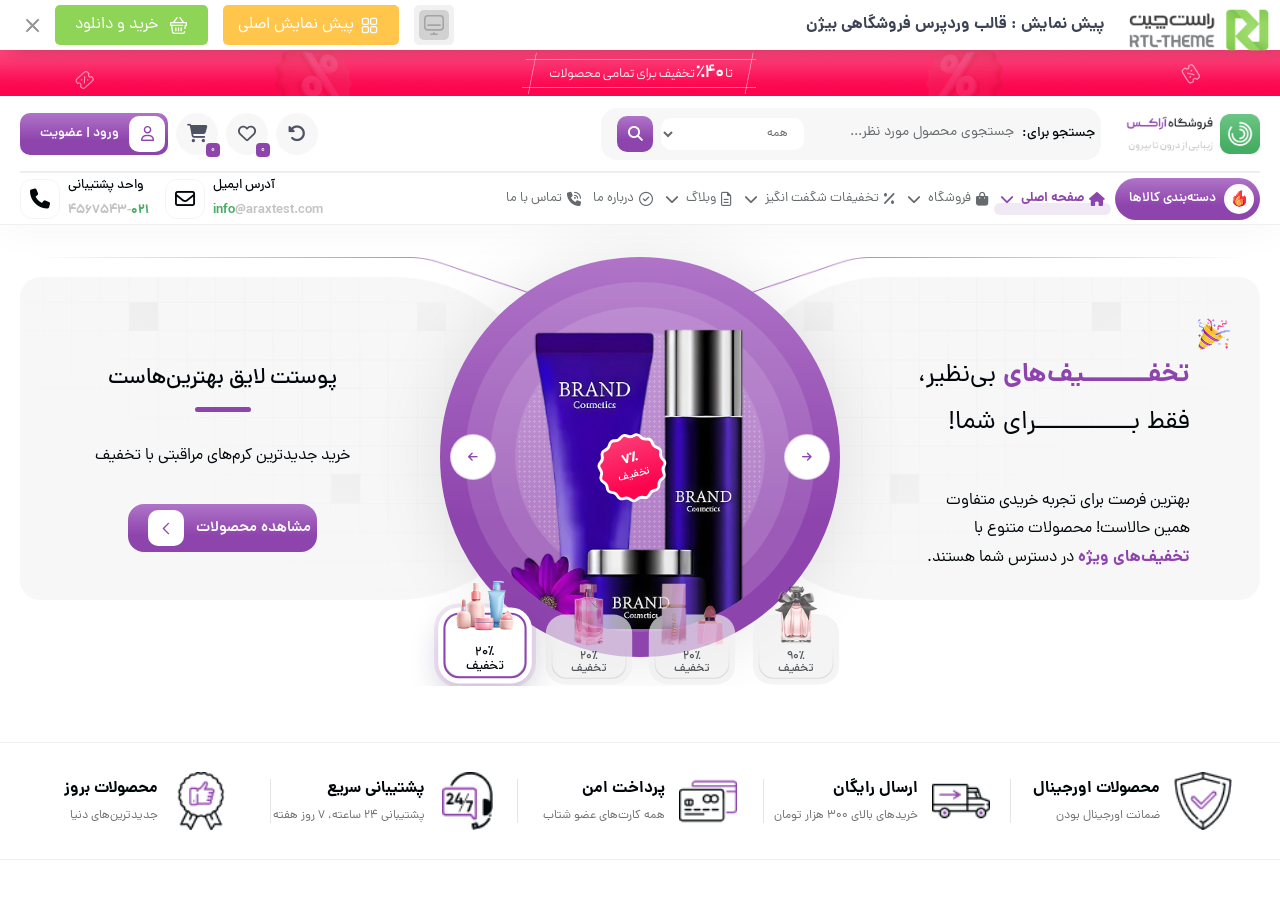
==== commit ade49557: "delete dead code in index.html" ====
--- a/index.html
+++ b/index.html
@@ -9,8 +9,6 @@
     />
     <link rel="stylesheet" href="assets/css/fontiran.css" />
     <link rel="stylesheet" href="assets/css/styles.css" />
-    <link rel="stylesheet" href="assets/css/site-header.css" />
-    <link rel="stylesheet" href="assets/css/hero.css" />
     <link
       rel="stylesheet"
       href="https://cdnjs.cloudflare.com/ajax/libs/font-awesome/6.5.2/css/all.min.css"
--- a/assets/css/fontiran.css
+++ b/assets/css/fontiran.css
@@ -1,81 +1,81 @@
 /* Dana font family - WOFF only. Remove unused weight blocks if not downloaded. */
 
-@font-face {
+/* @font-face {
     font-family: "Dana";
     font-style: normal;
     font-weight: 10;
     font-display: swap;
     src: url('../fonts/woff/DanaFaNum-Hairline.woff') format('woff');
-}
+} */
 
-@font-face {
+/* @font-face {
     font-family: "Dana";
     font-style: normal;
     font-weight: 100;
     font-display: swap;
     src: url('../fonts/woff/DanaFaNum-Thin.woff') format('woff');
-}
-
+} */
+/* 
 @font-face {
     font-family: "Dana";
     font-style: normal;
     font-weight: 200;
     font-display: swap;
     src: url('../fonts/woff/DanaFaNum-UltraLight.woff') format('woff');
-}
+} */
 
-@font-face {
+/* @font-face {
     font-family: "Dana";
     font-style: normal;
     font-weight: 300;
     font-display: swap;
     src: url('../fonts/woff/DanaFaNum-Light.woff') format('woff');
+} */
+
+@font-face {
+  font-family: "Dana";
+  font-style: normal;
+  font-weight: normal;
+  font-display: swap;
+  src: url("../fonts/woff/DanaFaNum-Regular.woff") format("woff");
 }
 
 @font-face {
-    font-family: "Dana";
-    font-style: normal;
-    font-weight: normal;
-    font-display: swap;
-    src: url('../fonts/woff/DanaFaNum-Regular.woff') format('woff');
+  font-family: "Dana";
+  font-style: normal;
+  font-weight: 500;
+  font-display: swap;
+  src: url("../fonts/woff/DanaFaNum-Medium.woff") format("woff");
 }
 
 @font-face {
-    font-family: "Dana";
-    font-style: normal;
-    font-weight: 500;
-    font-display: swap;
-    src: url('../fonts/woff/DanaFaNum-Medium.woff') format('woff');
+  font-family: "Dana";
+  font-style: normal;
+  font-weight: 600;
+  font-display: swap;
+  src: url("../fonts/woff/DanaFaNum-DemiBold.woff") format("woff");
 }
 
 @font-face {
-    font-family: "Dana";
-    font-style: normal;
-    font-weight: 600;
-    font-display: swap;
-    src: url('../fonts/woff/DanaFaNum-DemiBold.woff') format('woff');
+  font-family: "Dana";
+  font-style: normal;
+  font-weight: bold;
+  font-display: swap;
+  src: url("../fonts/woff/DanaFaNum-Bold.woff") format("woff");
 }
 
 @font-face {
-    font-family: "Dana";
-    font-style: normal;
-    font-weight: bold;
-    font-display: swap;
-    src: url('../fonts/woff/DanaFaNum-Bold.woff') format('woff');
+  font-family: "Dana";
+  font-style: normal;
+  font-weight: 800;
+  font-display: swap;
+  src: url("../fonts/woff/DanaFaNum-ExtraBold.woff") format("woff");
 }
 
 @font-face {
-    font-family: "Dana";
-    font-style: normal;
-    font-weight: 800;
-    font-display: swap;
-    src: url('../fonts/woff/DanaFaNum-ExtraBold.woff') format('woff');
+  font-family: "Dana";
+  font-style: normal;
+  font-weight: 900;
+  font-display: swap;
+  src: url("../fonts/woff/DanaFaNum-Black.woff") format("woff");
 }
-
-@font-face {
-    font-family: "Dana";
-    font-style: normal;
-    font-weight: 900;
-    font-display: swap;
-    src: url('../fonts/woff/DanaFaNum-Black.woff') format('woff');
-}
